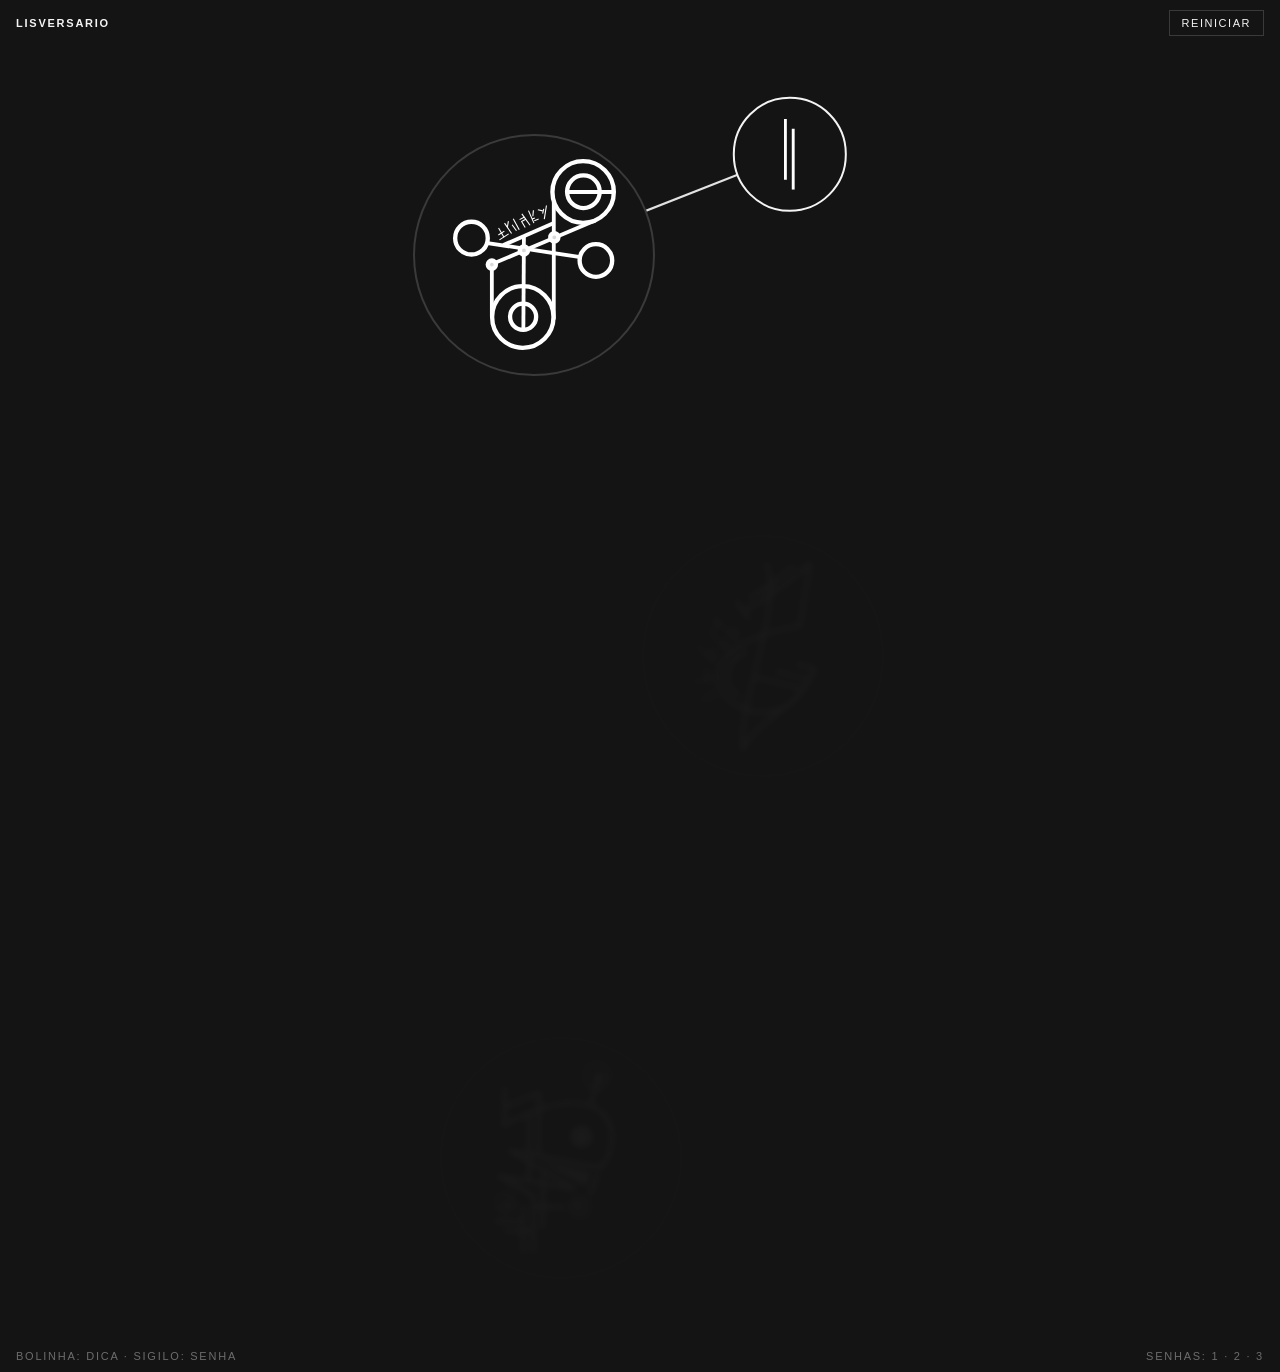
==== index.html @ 0cdcb1d8 "Primeira versão do Lisversario." ====
<!DOCTYPE html>
<html lang="pt-BR">
  <head>
    <meta charset="UTF-8" />
    <meta name="viewport" content="width=device-width, initial-scale=1.0, viewport-fit=cover" />
    <title>Lisversario — sigilos</title>
    <link rel="stylesheet" href="./css/style.css?v=20" />
  </head>
  <body>
    <header class="topbar">
      <strong>Lisversario</strong>
      <button class="reset" id="reset" type="button">Reiniciar</button>
    </header>

    <main class="stage-wrap">
      <div class="stage" id="stage">
        <p class="complete" id="complete">esquema completo</p>
        <svg class="edges" id="edges" aria-hidden="true"></svg>
      </div>
    </main>

    <footer class="footer">
      <span>bolinha: dica · sigilo: senha</span>
      <span>senhas: 1 · 2 · 3</span>
    </footer>

    <div class="overlay" id="overlay" aria-hidden="true">
      <div class="dialog" id="dialog" role="dialog" aria-labelledby="dialog-title">
        <h2 id="dialog-title">Acesso restrito</h2>
        <p id="dialog-copy">Digite a senha deste sigilo.</p>
        <form id="password-form">
          <input
            id="password-input"
            type="password"
            name="password"
            autocomplete="off"
            spellcheck="false"
            placeholder="senha"
          />
          <div class="actions">
            <button type="button" id="cancel">Cancelar</button>
            <button class="primary" type="submit">Confirmar</button>
          </div>
          <p class="error" id="password-error" aria-live="polite"></p>
        </form>
      </div>
    </div>

    <script type="module" src="./js/app.js?v=21"></script>
  </body>
</html>
---- css/style.css ----
:root {
  --bg: #141414;
  --ink: #f4f4f4;
  --mute: #6d6d6d;
  --line: rgba(244, 244, 244, 0.92);
  --line-dim: rgba(244, 244, 244, 0.18);
  --accent: #3aa0ff;
  --danger: #ff6b6b;
  --panel: #1c1c1c;
  --font: "Segoe UI", "Helvetica Neue", sans-serif;
}

* {
  box-sizing: border-box;
  margin: 0;
  padding: 0;
}

html,
body {
  min-height: 100%;
  background: var(--bg);
  color: var(--ink);
  font-family: var(--font);
}

body {
  min-height: 100dvh;
  overflow-x: hidden;
  overflow-y: auto;
  display: grid;
  grid-template-rows: auto 1fr auto;
}

.topbar,
.footer {
  display: flex;
  align-items: center;
  justify-content: space-between;
  gap: 12px;
  padding: 10px 16px;
  padding-left: max(16px, env(safe-area-inset-left));
  padding-right: max(16px, env(safe-area-inset-right));
  color: var(--mute);
  font-size: 11px;
  letter-spacing: 0.16em;
  text-transform: uppercase;
}

.topbar {
  position: sticky;
  top: 0;
  z-index: 5;
  background: var(--bg);
  padding-top: max(10px, env(safe-area-inset-top));
}

.footer {
  padding-bottom: max(10px, env(safe-area-inset-bottom));
}

.topbar strong {
  color: var(--ink);
  font-weight: 600;
}

button.reset {
  background: transparent;
  border: 1px solid #3a3a3a;
  color: var(--ink);
  padding: 6px 12px;
  letter-spacing: 0.14em;
  text-transform: uppercase;
  font-size: 11px;
  cursor: pointer;
}

button.reset:hover {
  border-color: var(--ink);
}

.stage-wrap {
  display: grid;
  place-items: start center;
  padding: 8px 8px 32px;
}

.stage {
  position: relative;
  width: min(100%, 440px);
  aspect-ratio: 1 / 2.85;
  height: auto;
  overflow: visible;
}

.edges {
  position: absolute;
  inset: 0;
  width: 100%;
  height: 100%;
  overflow: visible;
  pointer-events: none;
}

.edges line {
  stroke: var(--line);
  stroke-width: 2.2;
  stroke-linecap: round;
  transition: stroke 0.4s ease, opacity 0.4s ease;
}

.edges line.is-dim {
  stroke: var(--line-dim);
}

.node {
  position: absolute;
  transform: translate(-50%, -50%);
  appearance: none;
  -webkit-appearance: none;
  border: 2.4px solid var(--ink);
  border-radius: 50%;
  background: var(--bg);
  color: var(--ink);
  cursor: default;
  display: grid;
  place-items: center;
  padding: 0;
  overflow: hidden;
  font: inherit;
  -webkit-tap-highlight-color: transparent;
  transition:
    opacity 0.45s ease,
    filter 0.45s ease,
    border-color 0.3s ease,
    box-shadow 0.3s ease,
    transform 0.35s ease;
}

.node .glyph {
  width: 80%;
  height: 80%;
  min-width: 0;
  min-height: 0;
  object-fit: contain;
  pointer-events: none;
}

.node.is-gate .glyph {
  width: 64%;
  height: 64%;
}

.node.is-sigil {
  width: 55%;
  aspect-ratio: 1;
}

.node.is-gate {
  width: 26%;
  aspect-ratio: 1;
  cursor: pointer;
}

.node.is-gate:hover:not(:disabled) {
  transform: translate(-50%, -50%) scale(1.05);
}

.node.is-locked {
  border-color: #2a2a2a;
  opacity: 0.07;
}

.node.is-locked .glyph {
  opacity: 0.35;
  filter: blur(3px);
}

.node.is-clear .glyph {
  opacity: 1;
  filter: none;
}

.node.is-hidden {
  opacity: 0;
  pointer-events: none;
  transform: translate(-50%, -50%) scale(0.6);
}

.node.is-sigil.is-waiting {
  border-color: #3a3a3a;
  cursor: pointer;
}

.node.is-sigil.is-waiting .glyph {
  animation: pulse-sigil 1.35s ease-in-out infinite;
}

.node.is-gate.is-open,
.node.is-gate.is-prompt {
  cursor: pointer;
  opacity: 1;
  border-color: var(--ink);
}

.node.is-gate.is-solved {
  cursor: pointer;
  opacity: 1;
  background: #6d6d6d;
  border-color: #6d6d6d;
}

.node.is-gate.is-solved .glyph {
  opacity: 1;
  filter: invert(1);
}

.node.just-appeared {
  animation: pop-in 0.45s ease;
}

.node.just-cleared .glyph {
  animation: reveal 0.8s ease;
}

@keyframes pop-in {
  from {
    opacity: 0;
    transform: translate(-50%, -50%) scale(0.45);
  }
  to {
    opacity: 1;
    transform: translate(-50%, -50%) scale(1);
  }
}

@keyframes reveal {
  from {
    opacity: 0.08;
    filter: blur(6px);
  }
  to {
    opacity: 1;
    filter: blur(0);
  }
}

@keyframes pulse-sigil {
  0%,
  100% {
    opacity: 0.85;
  }
  50% {
    opacity: 0.18;
  }
}

.overlay {
  position: fixed;
  inset: 0;
  background: rgba(0, 0, 0, 0.62);
  display: grid;
  place-items: center;
  z-index: 20;
  opacity: 0;
  pointer-events: none;
  transition: opacity 0.2s ease;
}

.overlay.is-open {
  opacity: 1;
  pointer-events: auto;
}

.dialog {
  width: min(92vw, 360px);
  background: var(--panel);
  border: 1px solid #3a3a3a;
  padding: 28px 24px 22px;
  text-align: center;
}

.dialog h2 {
  font-size: 13px;
  letter-spacing: 0.28em;
  text-transform: uppercase;
  margin-bottom: 8px;
}

.dialog p {
  color: var(--mute);
  font-size: 13px;
  margin-bottom: 18px;
}

.dialog input {
  width: 100%;
  background: #111;
  border: 1px solid #3a3a3a;
  color: var(--ink);
  padding: 12px;
  text-align: center;
  letter-spacing: 0.16em;
  font-size: 15px;
  outline: none;
}

.dialog input:focus {
  border-color: var(--accent);
}

.dialog .actions {
  display: flex;
  gap: 10px;
  margin-top: 16px;
}

.dialog button,
.dialog-link {
  flex: 1;
  border: 1px solid #3a3a3a;
  background: transparent;
  color: var(--ink);
  padding: 10px;
  letter-spacing: 0.14em;
  text-transform: uppercase;
  font-size: 11px;
  cursor: pointer;
  text-decoration: none;
  display: grid;
  place-items: center;
}

.dialog button.primary {
  border-color: var(--ink);
}

.dialog button:hover,
.dialog-link:hover {
  background: #262626;
}

.dialog .error {
  min-height: 18px;
  margin-top: 10px;
  color: var(--danger);
  font-size: 12px;
  letter-spacing: 0.08em;
}

.dialog.is-shake {
  animation: shake 0.32s ease;
}

@keyframes shake {
  25% {
    transform: translateX(-6px);
  }
  50% {
    transform: translateX(6px);
  }
  75% {
    transform: translateX(-4px);
  }
}

.complete {
  position: absolute;
  left: 50%;
  top: 4%;
  transform: translateX(-50%);
  letter-spacing: 0.32em;
  text-transform: uppercase;
  font-size: 11px;
  color: var(--accent);
  opacity: 0;
  pointer-events: none;
}

.complete.is-on {
  opacity: 1;
}

html.hint-locked main {
  visibility: hidden;
}

a.reset {
  text-decoration: none;
  display: inline-block;
}

.hint-main {
  max-width: 440px;
  margin: 0 auto;
  padding: 20px 20px 64px;
  color: var(--mute);
  font-size: 16px;
  line-height: 1.6;
  display: flex;
  flex-direction: column;
  align-items: center;
  text-align: center;
  gap: 28px;
}

.hint-mark {
  width: min(42vw, 168px);
  aspect-ratio: 1;
  border: 2.4px solid var(--ink);
  border-radius: 50%;
  display: flex;
  align-items: center;
  justify-content: center;
  background: var(--bg);
  overflow: hidden;
}

.hint-mark-art {
  width: 58%;
  height: 58%;
  min-width: 0;
  min-height: 0;
  display: flex;
  align-items: center;
  justify-content: center;
}

.hint-mark-art img {
  width: 100%;
  height: 100%;
  min-width: 0;
  min-height: 0;
  object-fit: contain;
}

.hint-back {
  color: var(--mute);
  text-decoration: none;
  text-transform: uppercase;
  letter-spacing: 0.16em;
  font-size: 12px;
  border-bottom: 1px solid #3a3a3a;
  padding-bottom: 2px;
}

.hint-back:hover {
  color: var(--ink);
  border-bottom-color: var(--ink);
}
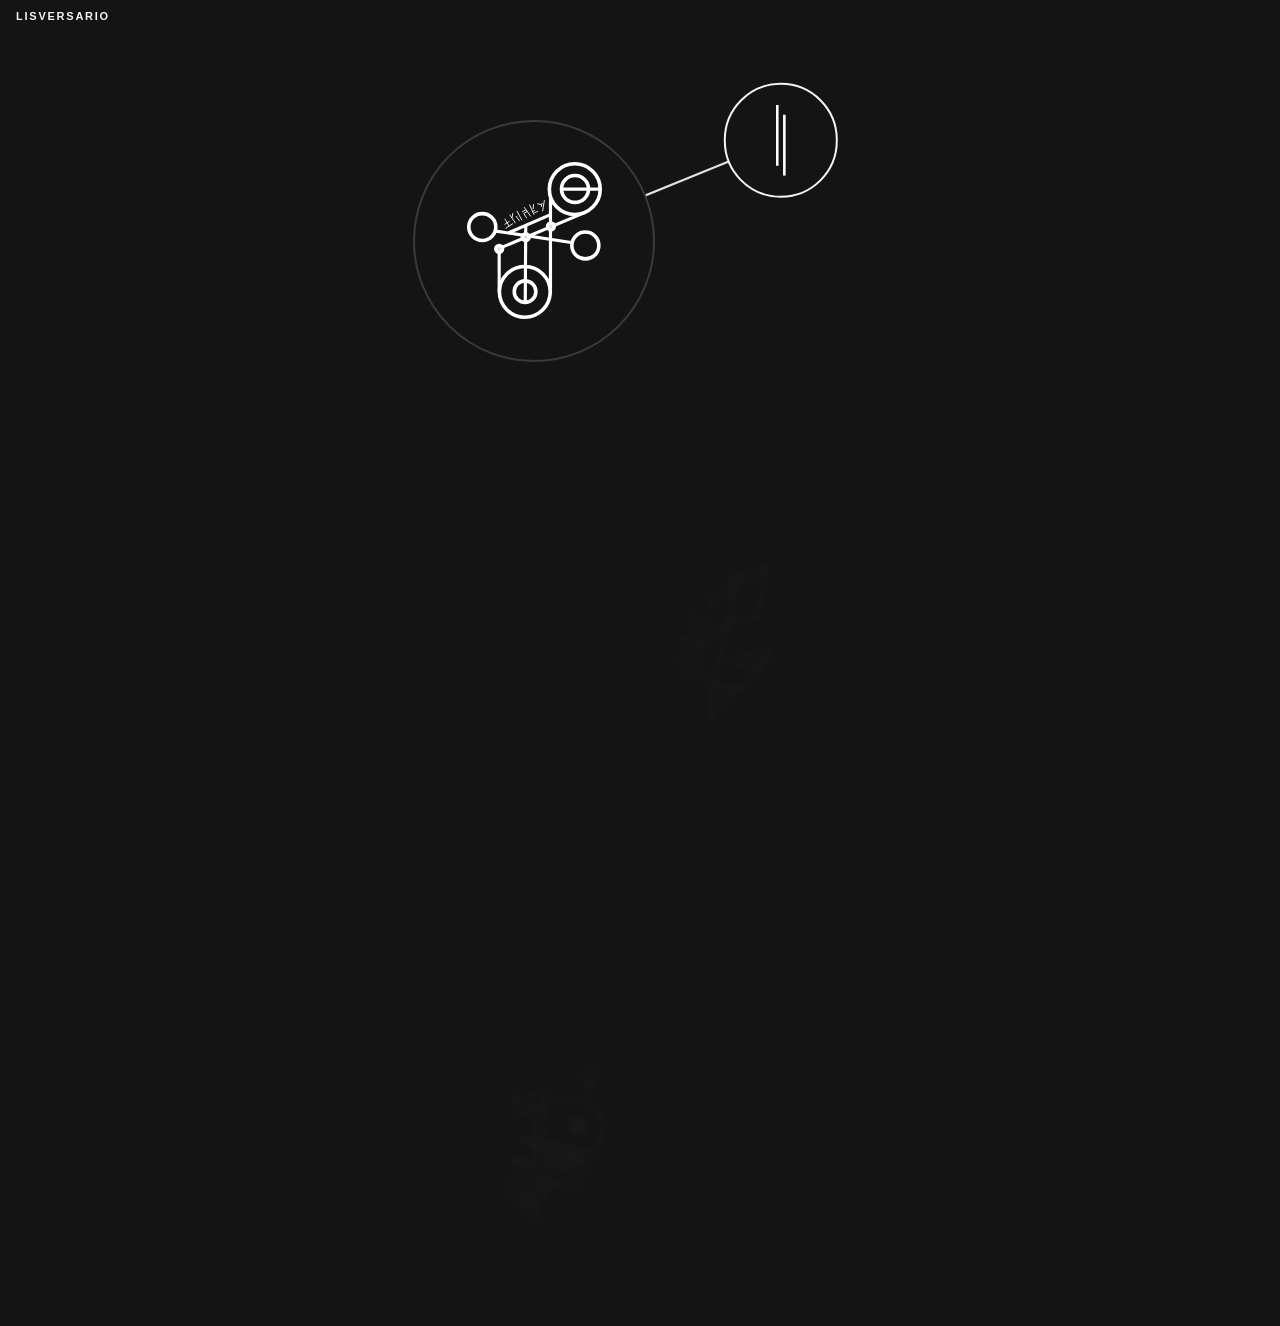
==== commit 33cf8f87: "enviando tudao da silva" ====
--- a/index.html
+++ b/index.html
@@ -4,7 +4,7 @@
     <meta charset="UTF-8" />
     <meta name="viewport" content="width=device-width, initial-scale=1.0, viewport-fit=cover" />
     <title>Lisversario — sigilos</title>
-    <link rel="stylesheet" href="./css/style.css?v=20" />
+    <link rel="stylesheet" href="./css/style.css?v=36" />
   </head>
   <body>
     <header class="topbar">
@@ -14,21 +14,24 @@
 
     <main class="stage-wrap">
       <div class="stage" id="stage">
-        <p class="complete" id="complete">esquema completo</p>
         <svg class="edges" id="edges" aria-hidden="true"></svg>
       </div>
     </main>
-
-    <footer class="footer">
-      <span>bolinha: dica · sigilo: senha</span>
-      <span>senhas: 1 · 2 · 3</span>
-    </footer>
 
     <div class="overlay" id="overlay" aria-hidden="true">
       <div class="dialog" id="dialog" role="dialog" aria-labelledby="dialog-title">
         <h2 id="dialog-title">Acesso restrito</h2>
         <p id="dialog-copy">Digite a senha deste sigilo.</p>
         <form id="password-form">
+          <input
+            id="user-input"
+            class="dialog-user"
+            type="text"
+            name="username"
+            autocomplete="off"
+            spellcheck="false"
+            placeholder="usuário"
+          />
           <input
             id="password-input"
             type="password"
@@ -46,6 +49,6 @@
       </div>
     </div>
 
-    <script type="module" src="./js/app.js?v=21"></script>
+    <script type="module" src="./js/app.js?v=41"></script>
   </body>
 </html>
--- a/css/style.css
+++ b/css/style.css
@@ -32,8 +32,33 @@
   grid-template-rows: auto 1fr auto;
 }
 
-.topbar,
-.footer {
+html.is-finale,
+body.is-finale {
+  color-scheme: only light;
+  background: #ababab;
+  color: #1c1c1c;
+}
+
+body.is-finale .topbar {
+  background: #ababab;
+  color: #3a3a3a;
+}
+
+body.is-finale .topbar strong {
+  color: #1c1c1c;
+}
+
+body.is-finale .hint-back {
+  color: #3a3a3a;
+  border-bottom-color: #6a6a6a;
+}
+
+body.is-finale .hint-back:hover {
+  color: #111;
+  border-bottom-color: #111;
+}
+
+.topbar {
   display: flex;
   align-items: center;
   justify-content: space-between;
@@ -41,22 +66,15 @@
   padding: 10px 16px;
   padding-left: max(16px, env(safe-area-inset-left));
   padding-right: max(16px, env(safe-area-inset-right));
+  padding-top: max(10px, env(safe-area-inset-top));
   color: var(--mute);
   font-size: 11px;
   letter-spacing: 0.16em;
   text-transform: uppercase;
-}
-
-.topbar {
   position: sticky;
   top: 0;
   z-index: 5;
   background: var(--bg);
-  padding-top: max(10px, env(safe-area-inset-top));
-}
-
-.footer {
-  padding-bottom: max(10px, env(safe-area-inset-bottom));
 }
 
 .topbar strong {
@@ -65,6 +83,7 @@
 }
 
 button.reset {
+  display: none;
   background: transparent;
   border: 1px solid #3a3a3a;
   color: var(--ink);
@@ -75,6 +94,10 @@
   cursor: pointer;
 }
 
+body.is-dev button.reset {
+  display: inline-block;
+}
+
 button.reset:hover {
   border-color: var(--ink);
 }
@@ -82,7 +105,7 @@
 .stage-wrap {
   display: grid;
   place-items: start center;
-  padding: 8px 8px 32px;
+  padding: 8px 16px 32px;
 }
 
 .stage {
@@ -138,8 +161,8 @@
 }
 
 .node .glyph {
-  width: 80%;
-  height: 80%;
+  width: 66%;
+  height: 66%;
   min-width: 0;
   min-height: 0;
   object-fit: contain;
@@ -305,6 +328,15 @@
   outline: none;
 }
 
+.dialog-user {
+  display: none;
+  margin-bottom: 10px;
+}
+
+.dialog.has-user .dialog-user {
+  display: block;
+}
+
 .dialog input:focus {
   border-color: var(--accent);
 }
@@ -362,27 +394,6 @@
   75% {
     transform: translateX(-4px);
   }
-}
-
-.complete {
-  position: absolute;
-  left: 50%;
-  top: 4%;
-  transform: translateX(-50%);
-  letter-spacing: 0.32em;
-  text-transform: uppercase;
-  font-size: 11px;
-  color: var(--accent);
-  opacity: 0;
-  pointer-events: none;
-}
-
-.complete.is-on {
-  opacity: 1;
-}
-
-html.hint-locked main {
-  visibility: hidden;
 }
 
 a.reset {
@@ -448,3 +459,38 @@
   color: var(--ink);
   border-bottom-color: var(--ink);
 }
+
+.hint-figure {
+  width: 100%;
+  max-width: 420px;
+}
+
+.hint-figure img,
+.finale-figure img {
+  display: block;
+  width: 100%;
+  height: auto;
+}
+
+.finale-figure {
+  width: 100%;
+  max-width: min(92vw, 720px);
+}
+
+.hint-verse {
+  color: #c8c8c8;
+  font-size: 17px;
+  line-height: 1.75;
+}
+
+.hint-verse p {
+  margin-bottom: 14px;
+}
+
+.hl-rose {
+  color: #ff8fb8;
+}
+
+.hl-gold {
+  color: #e6c35c;
+}
